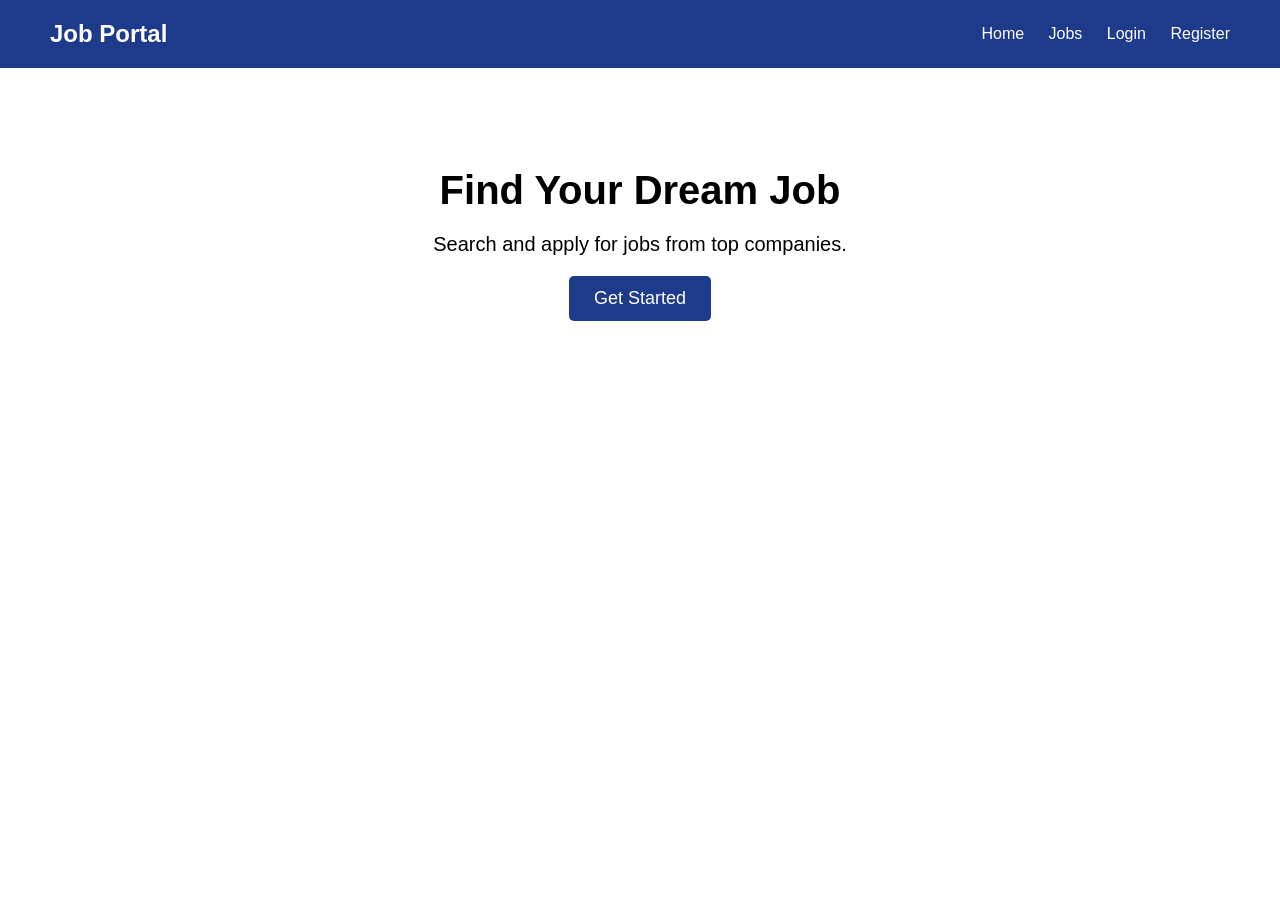
==== index.html @ 22adf282 "Initial Job Portal Project" ====
<!DOCTYPE html>
<html lang="en">
<head>
    <meta charset="UTF-8">
    <meta name="viewport" content="width=device-width, initial-scale=1.0">
    <title>Job Portal</title>
    <link rel="stylesheet" href="css/style.css">
</head>
<body>

    <nav>
        <h1>Job Portal</h1>

        <div>
            <a href="#">Home</a>
            <a href="jobs.html">Jobs</a>
            <a href="login.html">Login</a>
            <a href="register.html">Register</a>
        </div>
    </nav>

    <section class="hero">
        <h2>Find Your Dream Job</h2>
        <p>Search and apply for jobs from top companies.</p>

        <button onclick="location.href='jobs.html'">
    Get Started
</button>
    </section>
<script src="js/script.js"></script>
</body>
</html>
---- css/style.css ----
*{
    margin:0;
    padding:0;
    box-sizing:border-box;
}

body{
    font-family:Arial, sans-serif;
}

nav{
    display:flex;
    justify-content:space-between;
    align-items:center;
    padding:20px 50px;
    background-color:#1e3a8a;
}

nav h1{
    color:white;
}

nav a{
    color:white;
    text-decoration:none;
    margin-left:20px;
}

.hero{
    text-align:center;
    margin-top:100px;
}

.hero h2{
    font-size:40px;
    margin-bottom:20px;
}

.hero p{
    font-size:20px;
    margin-bottom:20px;
}

.hero button{
    padding:12px 25px;
    font-size:18px;
    cursor:pointer;
}
.form-container{
    width:400px;
    margin:100px auto;
    text-align:center;
}

.form-container input{
    width:100%;
    padding:10px;
}

.form-container button{
    padding:10px 20px;
}
.jobs-heading{
    text-align:center;
    margin-top:30px;
}

.job-card{
    width:60%;
    margin:20px auto;
    padding:20px;
    border-radius:10px;
    box-shadow:0px 2px 10px rgba(0,0,0,0.2);
}

.job-card h3{
    margin-bottom:10px;
}

.job-card p{
    margin-bottom:8px;
}

.job-card button{
    padding:10px 20px;
    cursor:pointer;
}
button{
    background-color:#1e3a8a;
    color:white;
    border:none;
    border-radius:5px;
    padding:10px 20px;
}

button:hover{
    cursor:pointer;
    opacity:0.9;
}
.btn{
    display:inline-block;
    background-color:#1e3a8a;
    color:white;
    text-decoration:none;
    padding:12px 25px;
    border-radius:5px;
}
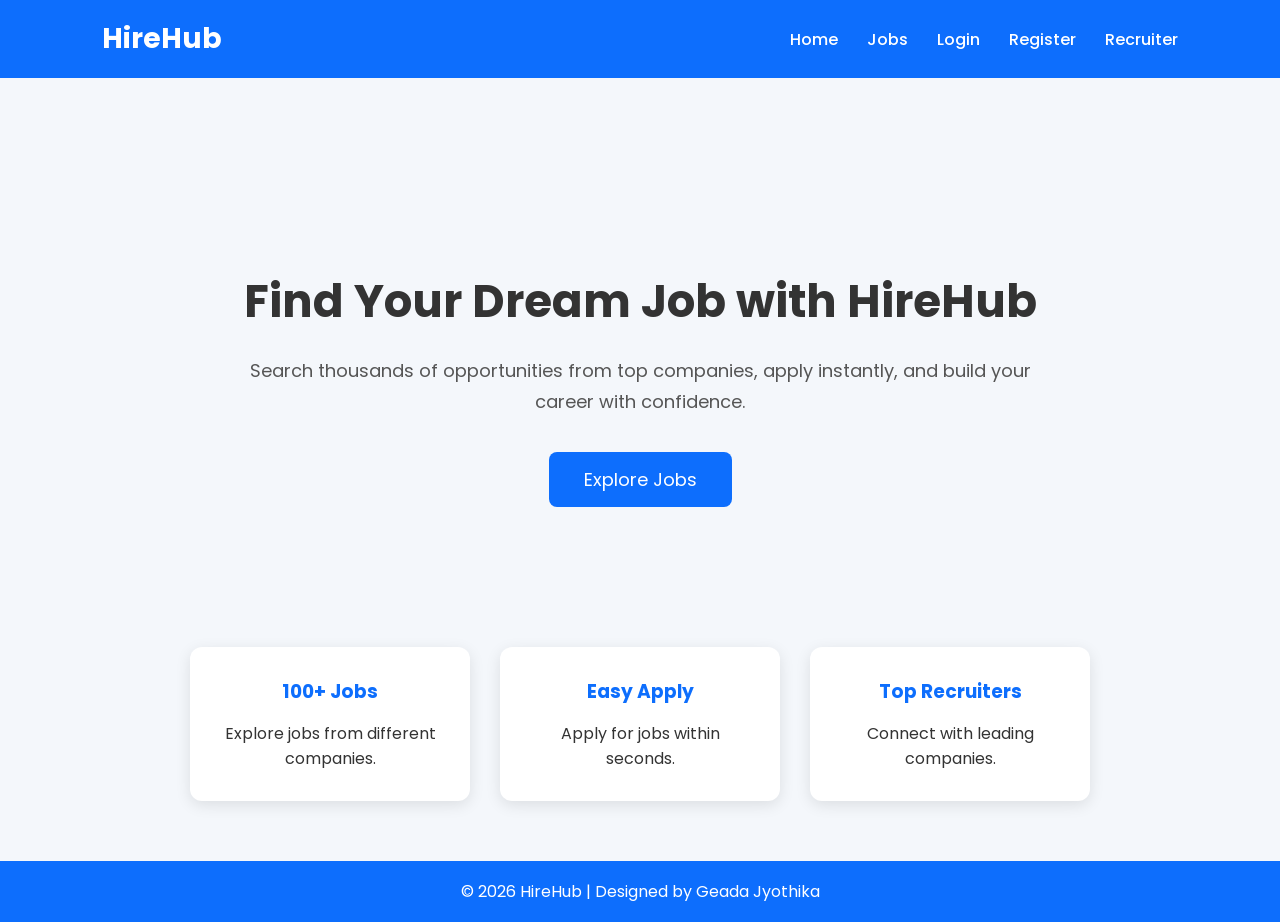
==== commit 13eaa00c: "Initial HireHub project" ====
--- a/index.html
+++ b/index.html
@@ -3,30 +3,69 @@
 <head>
     <meta charset="UTF-8">
     <meta name="viewport" content="width=device-width, initial-scale=1.0">
-    <title>Job Portal</title>
+    <title>HireHub | Job Portal</title>
+
     <link rel="stylesheet" href="css/style.css">
+
+    <link rel="preconnect" href="https://fonts.googleapis.com">
+    <link href="https://fonts.googleapis.com/css2?family=Poppins:wght@300;400;500;600;700&display=swap" rel="stylesheet">
 </head>
+
 <body>
 
-    <nav>
-        <h1>Job Portal</h1>
+<nav>
+    <h1>HireHub</h1>
 
-        <div>
-            <a href="#">Home</a>
-            <a href="jobs.html">Jobs</a>
-            <a href="login.html">Login</a>
-            <a href="register.html">Register</a>
-        </div>
-    </nav>
+    <div class="nav-links">
+        <a href="index.html">Home</a>
+        <a href="jobs.html">Jobs</a>
+        <a href="login.html">Login</a>
+        <a href="register.html">Register</a>
+        <a href="recruiter.html">Recruiter</a>
+    </div>
+</nav>
 
-    <section class="hero">
-        <h2>Find Your Dream Job</h2>
-        <p>Search and apply for jobs from top companies.</p>
+<section class="hero">
 
-        <button onclick="location.href='jobs.html'">
-    Get Started
-</button>
-    </section>
+    <h2>Find Your Dream Job with HireHub</h2>
+
+    <p>
+        Search thousands of opportunities from top companies,
+        apply instantly, and build your career with confidence.
+    </p>
+
+    <button onclick="location.href='jobs.html'">
+        Explore Jobs
+    </button>
+
+</section>
+
+<section class="features">
+
+    <div class="card">
+        <h3>100+ Jobs</h3>
+        <p>Explore jobs from different companies.</p>
+    </div>
+
+    <div class="card">
+        <h3>Easy Apply</h3>
+        <p>Apply for jobs within seconds.</p>
+    </div>
+
+    <div class="card">
+        <h3>Top Recruiters</h3>
+        <p>Connect with leading companies.</p>
+    </div>
+
+</section>
+
+<footer>
+
+    <p>© 2026 HireHub | Designed by Geada Jyothika</p>
+
+</footer>
+
 <script src="js/script.js"></script>
+
 </body>
 </html>
--- a/css/style.css
+++ b/css/style.css
@@ -104,4 +104,178 @@
     text-decoration:none;
     padding:12px 25px;
     border-radius:5px;
+}
+/* ---------- Google Font ---------- */
+*{
+    margin:0;
+    padding:0;
+    box-sizing:border-box;
+    font-family:'Poppins',sans-serif;
+}
+
+body{
+    background:#f4f7fb;
+    color:#333;
+}
+
+/* ---------- Navigation ---------- */
+
+nav{
+    background:#0d6efd;
+    color:white;
+    display:flex;
+    justify-content:space-between;
+    align-items:center;
+    padding:18px 8%;
+}
+
+nav h1{
+    font-size:28px;
+}
+
+.nav-links a{
+    color:white;
+    text-decoration:none;
+    margin-left:25px;
+    font-weight:500;
+}
+
+.nav-links a:hover{
+    color:#ffd43b;
+}
+
+/* ---------- Hero ---------- */
+
+.hero{
+    text-align:center;
+    padding:90px 20px;
+}
+
+.hero h2{
+    font-size:45px;
+    margin-bottom:20px;
+}
+
+.hero p{
+    font-size:18px;
+    width:65%;
+    margin:auto;
+    color:#555;
+    line-height:1.7;
+}
+
+.hero button{
+    margin-top:35px;
+    padding:14px 35px;
+    border:none;
+    background:#0d6efd;
+    color:white;
+    border-radius:8px;
+    font-size:18px;
+    cursor:pointer;
+}
+
+.hero button:hover{
+    background:#084298;
+}
+
+/* ---------- Features ---------- */
+
+.features{
+    display:flex;
+    justify-content:center;
+    gap:30px;
+    flex-wrap:wrap;
+    margin:50px;
+}
+
+.card{
+    width:280px;
+    background:white;
+    padding:30px;
+    border-radius:12px;
+    box-shadow:0 4px 15px rgba(0,0,0,.1);
+    text-align:center;
+}
+
+.card h3{
+    color:#0d6efd;
+    margin-bottom:15px;
+}
+
+/* ---------- Footer ---------- */
+
+footer{
+    margin-top:60px;
+    background:#0d6efd;
+    color:white;
+    text-align:center;
+    padding:18px;
+}
+#search{
+    width:350px;
+    padding:12px;
+    margin-top:25px;
+    border-radius:8px;
+    border:1px solid #ccc;
+    font-size:16px;
+}
+
+.job-card{
+    width:320px;
+    background:white;
+    padding:25px;
+    border-radius:12px;
+    box-shadow:0 4px 10px rgba(0,0,0,.1);
+    margin:15px;
+}
+
+.job-card h3{
+    color:#0d6efd;
+    margin-bottom:10px;
+}
+
+.job-card p{
+    margin:8px 0;
+}
+
+.job-card button{
+    margin-top:15px;
+    padding:10px 20px;
+    background:#0d6efd;
+    color:white;
+    border:none;
+    border-radius:6px;
+    cursor:pointer;
+}
+
+.job-card button:hover{
+    background:#084298;
+}
+form{
+    width:400px;
+    margin:auto;
+}
+
+form input{
+    width:100%;
+    padding:12px;
+    border:1px solid #ccc;
+    border-radius:8px;
+    font-size:16px;
+}
+
+form button{
+    width:100%;
+    padding:12px;
+    background:#0d6efd;
+    color:white;
+    border:none;
+    border-radius:8px;
+    font-size:18px;
+    cursor:pointer;
+}
+
+form button:hover{
+    background:#084298;
 }
